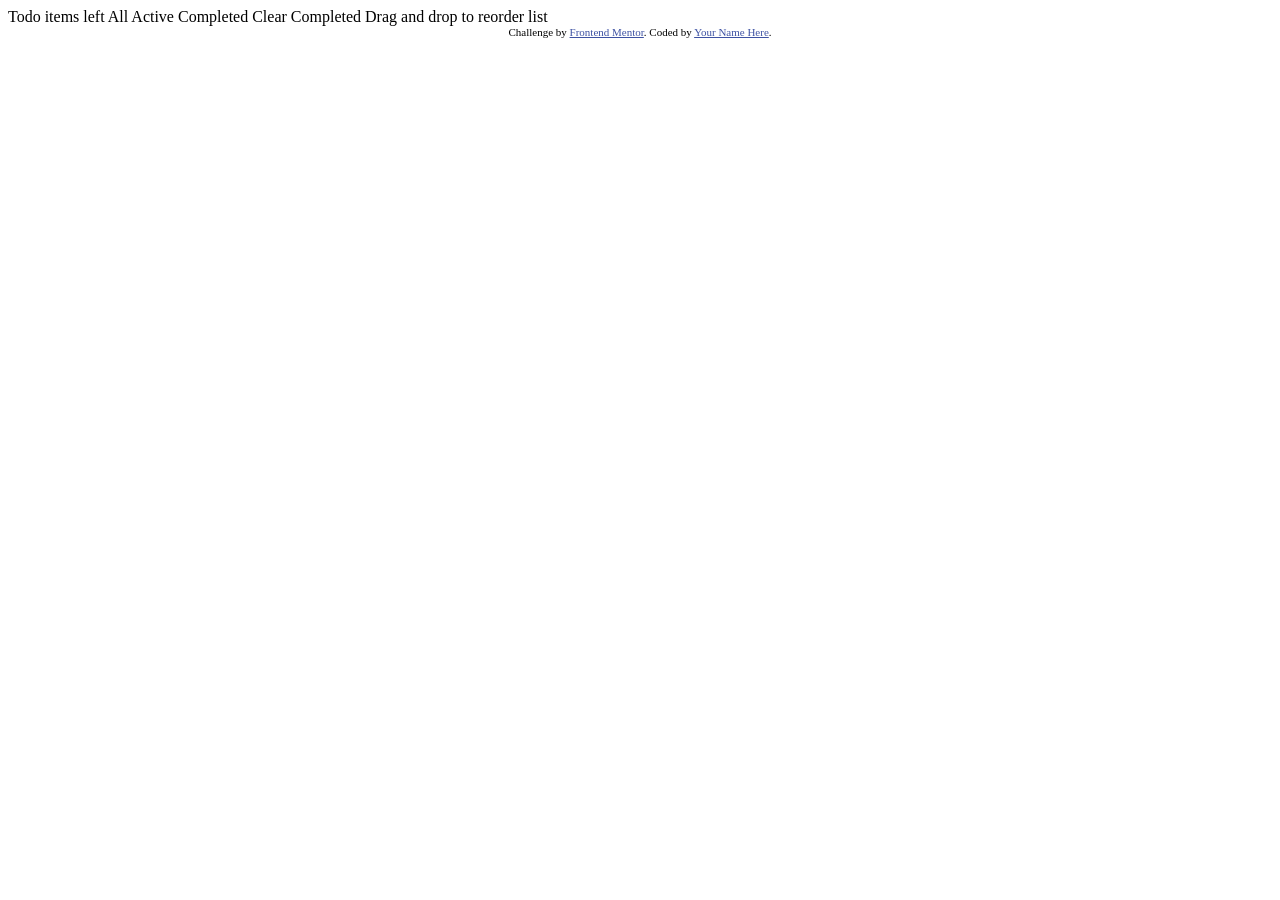
==== index.html @ 6def89a0 "Initial COnfiguration" ====
<!DOCTYPE html>
<html lang="en">
<head>
  <meta charset="UTF-8">
  <meta name="viewport" content="width=device-width, initial-scale=1.0"> <!-- displays site properly based on user's device -->

  <link rel="icon" type="image/png" sizes="32x32" href="./images/favicon-32x32.png">
  
  <title>Frontend Mentor | Todo app</title>

  <!-- Feel free to remove these styles or customise in your own stylesheet 👍 -->
  <style>
    .attribution { font-size: 11px; text-align: center; }
    .attribution a { color: hsl(228, 45%, 44%); }
  </style>
</head>
<body>

  Todo

  <!-- Add dynamic number --> items left

  All
  Active 
  Completed

  Clear Completed

  Drag and drop to reorder list

  <div class="attribution">
    Challenge by <a href="https://www.frontendmentor.io?ref=challenge" target="_blank">Frontend Mentor</a>. 
    Coded by <a href="#">Your Name Here</a>.
  </div>
</body>
</html>
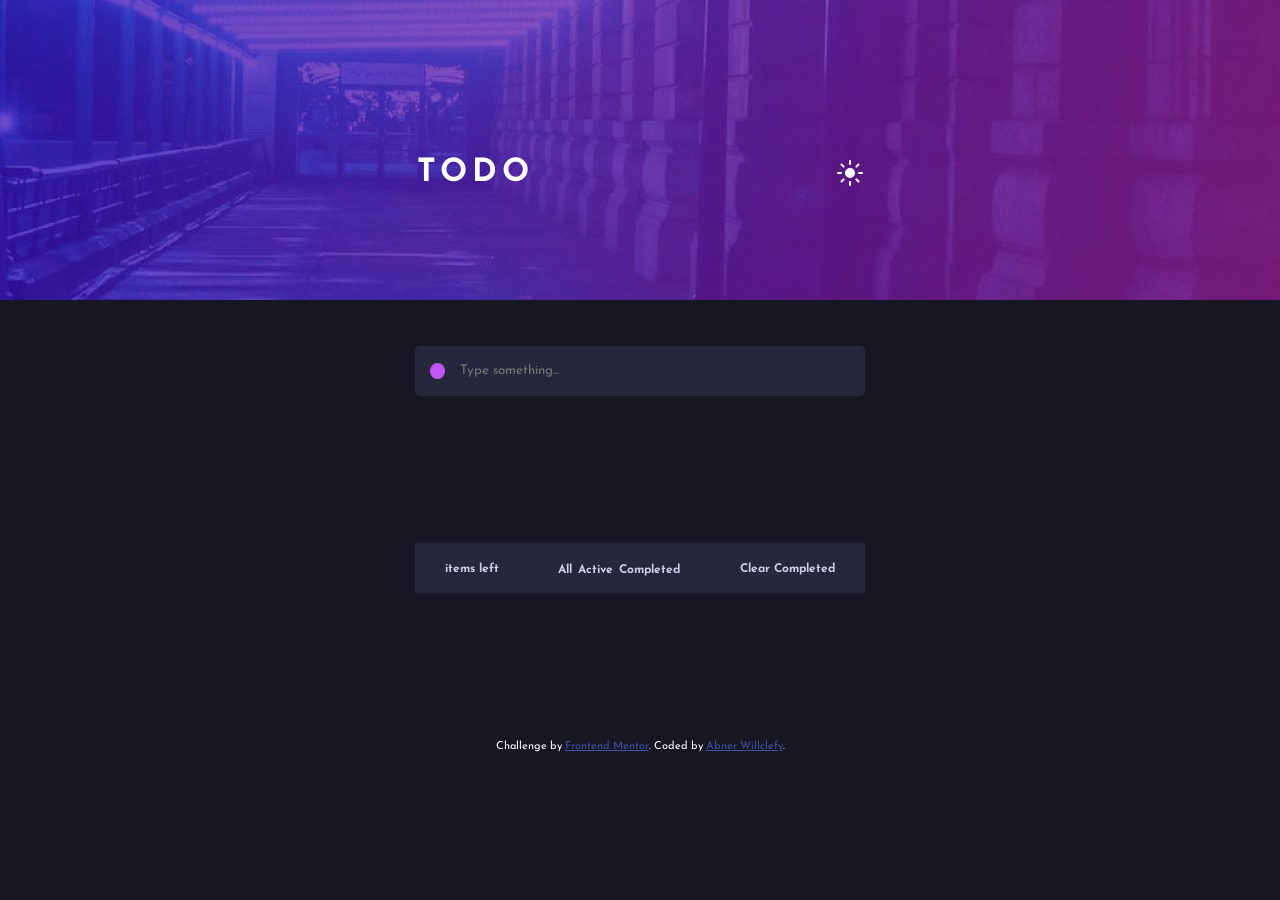
==== commit 67943458: ":tada: First Commit" ====
--- a/index.html
+++ b/index.html
@@ -1,36 +1,52 @@
 <!DOCTYPE html>
-<html lang="en">
+<html lang="pt-br">
 <head>
   <meta charset="UTF-8">
   <meta name="viewport" content="width=device-width, initial-scale=1.0"> <!-- displays site properly based on user's device -->
-
   <link rel="icon" type="image/png" sizes="32x32" href="./images/favicon-32x32.png">
-  
+  <link rel="stylesheet" href="style.css">
   <title>Frontend Mentor | Todo app</title>
-
-  <!-- Feel free to remove these styles or customise in your own stylesheet 👍 -->
   <style>
     .attribution { font-size: 11px; text-align: center; }
     .attribution a { color: hsl(228, 45%, 44%); }
   </style>
 </head>
 <body>
+  <div id="app">
+    <header>
+      <div class="logo"><p>todo</p></div>
+      <img src="images/icon-sun.svg" alt="Button to change theme" id="changeTheme">
+    </header>
 
-  Todo
+    <div class="newElement">
+      <button class="buttonCreate" onclick="newElement()"></button>
+      <input type="text" name="text" id="todoElement" placeholder="Type something..." maxlength="32">
+    </div>
 
-  <!-- Add dynamic number --> items left
+    <div class="listElements">
+      <ul id="todoList">
+        
+      </ul>
+      <div class="todoFoot">
+        <div id="leftItems">items left</div>
+  
+        <div class="filterElements">
+          <button id="filterAll">All</button>
+          <button id="filterActive">Active</button>
+          <button id="filterCompleted">Completed</button>
+        </div>
+  
+        <button id="clearCompleted">Clear Completed</button>
+      </div>
+    </div>
+    
 
-  All
-  Active 
-  Completed
+    <footer class="attribution">
+      Challenge by <a href="https://www.frontendmentor.io?ref=challenge" target="_blank">Frontend Mentor</a>. 
+      Coded by <a href="#">Abner Willclefy</a>.
+    </footer>  
+  </div>
 
-  Clear Completed
-
-  Drag and drop to reorder list
-
-  <div class="attribution">
-    Challenge by <a href="https://www.frontendmentor.io?ref=challenge" target="_blank">Frontend Mentor</a>. 
-    Coded by <a href="#">Your Name Here</a>.
-  </div>
+  <script src="script.js"></script>
 </body>
 </html>
--- a/style.css
+++ b/style.css
@@ -0,0 +1,187 @@
+@import url('https://fonts.googleapis.com/css2?family=Josefin+Sans&display=swap');
+@import url('https://fonts.googleapis.com/css2?family=Josefin+Sans:wght@700&display=swap');
+
+
+* {
+    margin: 0;
+    padding: 0;
+    box-sizing: border-box;
+    list-style: none;
+    font-family: 'Josefin Sans', sans-serif;
+    color: #fff;
+}
+
+html {
+    font-size: 62.5%;
+    background-color: hsl(235, 21%, 11%);
+}
+
+body{
+    font-size: 1.8rem;
+    
+    height: 100vh;
+    display: flex;
+    align-items: center;
+    justify-content: center;
+    background: url(images/bg-desktop-dark.jpg) no-repeat ;
+}
+
+#app {
+    display: flex;
+    flex-direction: column;
+    align-items: center;
+    justify-content: space-evenly;
+    width: 80vw;
+    max-width: 450px;
+    height: 100%;
+}
+
+header {
+    width: 100%;
+    padding: 4px 2px;
+    height: 50px;
+
+    display: flex;
+    justify-content: space-between;
+    align-items: center;
+}
+
+.logo p {
+    text-transform: uppercase;
+    letter-spacing: 5px;
+    font-size: 3.2rem;
+    font-weight: 700;
+}
+
+#changeTheme {
+    cursor: pointer;
+}
+
+.newElement {
+    height: 50px;
+    width: 100%;
+
+    display: flex;
+    align-items: center;
+
+    background-color: hsl(235, 24%, 19%);
+    border-radius: 5px;
+}
+
+.buttonCreate {
+    width: 1.6rem;
+    height: 1.6rem;
+    background: hsl(280, 87%, 65%);
+    border: 1px solid hsl(280, 87%, 65%);
+    border-radius: 50%;
+    vertical-align: middle;
+    -webkit-appearance: none;
+    outline: none;
+    cursor: pointer;
+
+    margin: 0 15px;
+}
+
+.checkBox {
+    width: 1.6rem;
+    height: 1.6rem;
+    background: none;
+    border-radius: 50%;
+    vertical-align: middle;
+    border: 1px solid hsl(192, 100%, 67%);
+    -webkit-appearance: none;
+    outline: none;
+    cursor: pointer;
+
+    margin: 0 15px;
+    order: -1;
+}
+
+.checkBox:checked {
+    background: hsl(280, 87%, 65%);
+    border: 1px solid hsl(280, 87%, 65%);
+}
+
+#todoElement {
+    width: 100%;
+    height: 25px;
+    background: none;
+    border: none;
+    outline: none;
+}
+
+.listElements {
+    width: 100%;
+    background-color: hsl(235, 24%, 19%);
+    border: none;
+}
+
+ul {
+    border-radius: 5px;
+    display: flex;
+    align-items: center;
+    justify-content: center;
+    flex-direction: column;
+}
+
+li {
+    height: 50px;
+    width: 100%;
+
+    display: flex;
+    align-items: center;
+    justify-content: space-between;
+    text-overflow: ellipsis;
+    white-space: nowrap;
+    overflow: hidden;
+
+    border-top: 1px solid gray;
+    border-bottom: 1px solid gray;
+}
+
+li p {
+    text-overflow: ellipsis;
+    white-space: nowrap;
+    overflow: hidden;
+}
+
+
+.todoFoot {
+    background-color: hsl(235, 24%, 19%);
+
+    display: flex;
+    justify-content: space-around;
+    align-items: center;
+
+    height: 50px;
+    width: 100%;
+    border-bottom-left-radius: 5px;
+    border-bottom-right-radius: 5px;
+}
+
+#leftItems {
+    color: hsl(234, 39%, 85%);
+    font-size: 1.2rem;
+    font-weight: 700;
+    background: none;
+    border: none;
+    height: 10px;
+    outline: none;
+}
+
+
+button {
+    color: hsl(234, 39%, 85%);
+    font-size: 1.2rem;
+    font-weight: 700;
+    background: none;
+    border: none;
+    height: 10px;
+    cursor: pointer;
+    outline: none;
+}
+
+.close {
+    cursor: pointer;
+    margin: 0 15px;
+}
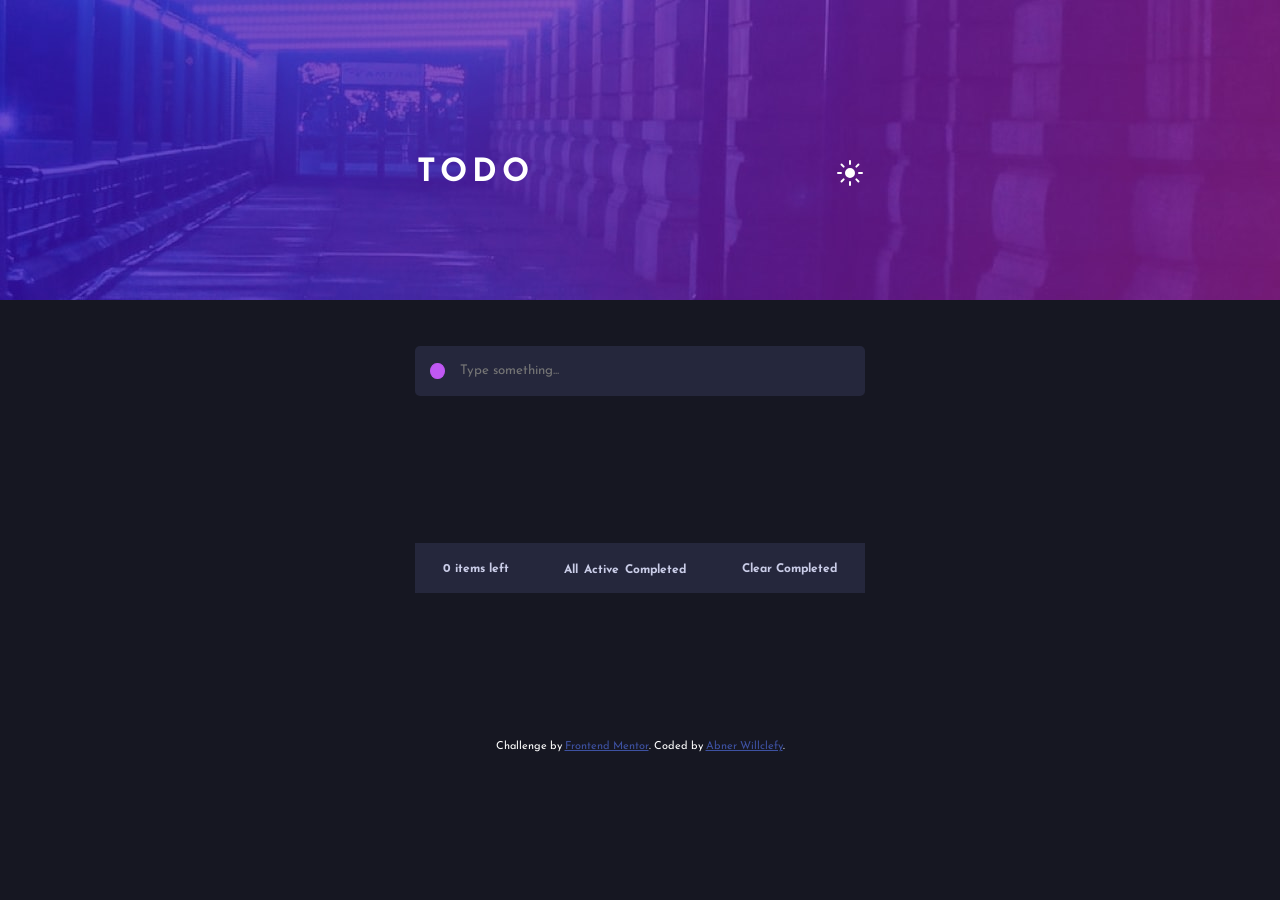
==== commit d78d032b: "Fixed Clear Completed Button" ====
--- a/index.html
+++ b/index.html
@@ -24,9 +24,9 @@
     </div>
 
     <div class="listElements">
-      <ul id="todoList">
+      <div id="todoList">
         
-      </ul>
+      </div>
       <div class="todoFoot">
         <div id="leftItems">items left</div>
   
@@ -36,7 +36,7 @@
           <button id="filterCompleted">Completed</button>
         </div>
   
-        <button id="clearCompleted">Clear Completed</button>
+        <button id="clearCompleted" onclick="clearAllItems()">Clear Completed</button>
       </div>
     </div>
     
--- a/style.css
+++ b/style.css
@@ -102,6 +102,11 @@
     border: 1px solid hsl(280, 87%, 65%);
 }
 
+.listItem > input[type="checkbox"]:checked + div {
+    text-decoration: line-through;
+    color: hsl(233, 14%, 35%);
+}
+
 #todoElement {
     width: 100%;
     height: 25px;
@@ -116,15 +121,18 @@
     border: none;
 }
 
-ul {
+#todoList {
     border-radius: 5px;
     display: flex;
     align-items: center;
     justify-content: center;
     flex-direction: column;
+    white-space: nowrap;
+    overflow: hidden;
+    max-height: 650px;
 }
 
-li {
+.listItem {
     height: 50px;
     width: 100%;
 
@@ -135,14 +143,8 @@
     white-space: nowrap;
     overflow: hidden;
 
-    border-top: 1px solid gray;
-    border-bottom: 1px solid gray;
-}
-
-li p {
-    text-overflow: ellipsis;
-    white-space: nowrap;
-    overflow: hidden;
+    border-top: 1px solid rgb(85, 85, 85);
+    border-bottom: 1px solid rgb(85, 85, 85);
 }
 
 
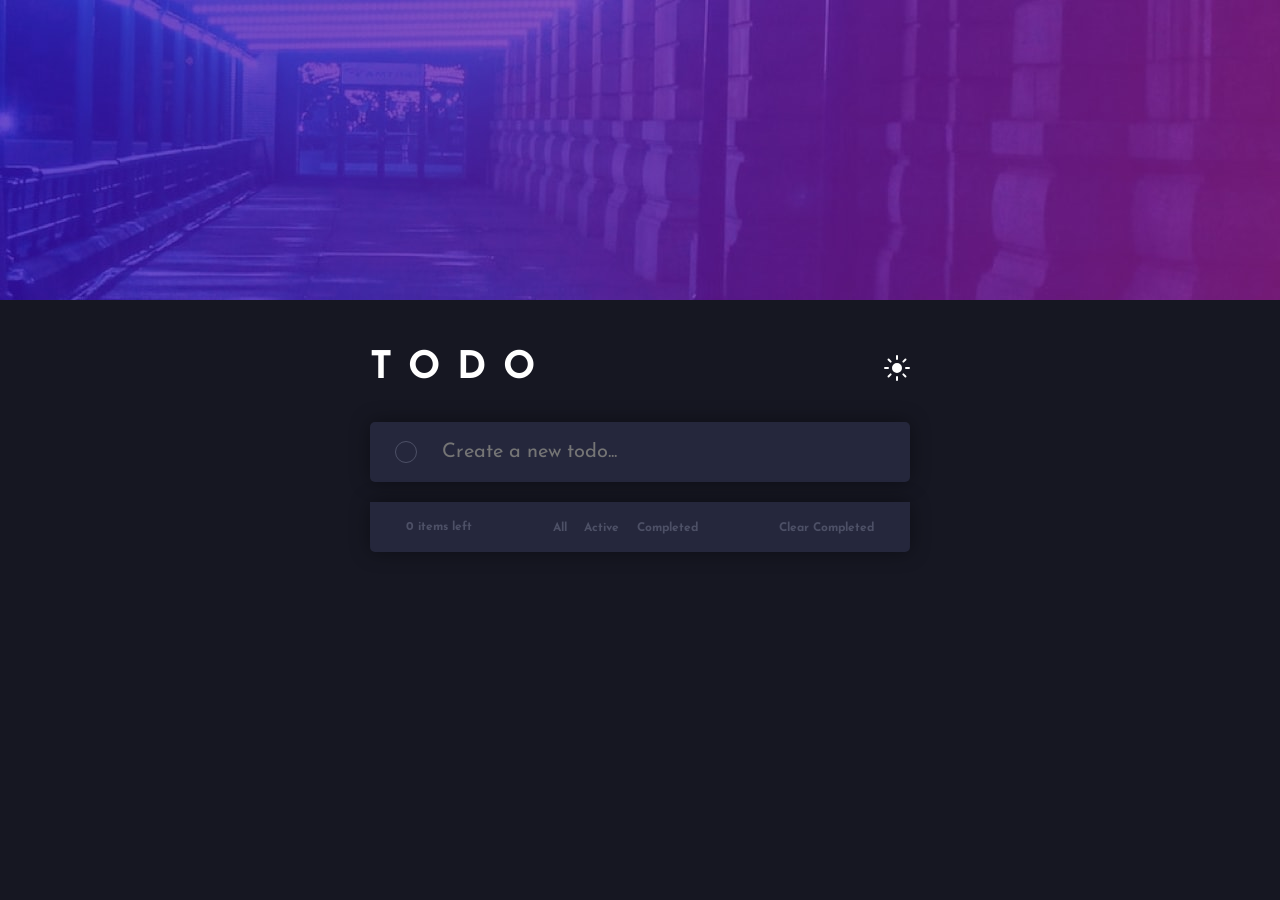
==== commit b55e5d33: "Changing Styles" ====
--- a/index.html
+++ b/index.html
@@ -13,16 +13,17 @@
 </head>
 <body>
   <div id="app">
-    <header>
-      <div class="logo"><p>todo</p></div>
-      <img src="images/icon-sun.svg" alt="Button to change theme" id="changeTheme">
-    </header>
+    
+      <header>
+        <div class="logo"><p>todo</p></div>
+        <img src="images/icon-sun.svg" alt="Button to change theme" id="changeTheme">
+      </header>
 
-    <div class="newElement">
-      <button class="buttonCreate" onclick="newElement()"></button>
-      <input type="text" name="text" id="todoElement" placeholder="Type something..." maxlength="32">
-    </div>
-
+      <div class="newElement">
+        <input type="checkbox" class="checkBox">
+        <input type="text" name="text" id="todoElement" placeholder="Create a new todo..." maxlength="50">
+      </div>
+    
     <div class="listElements">
       <div id="todoList">
         
@@ -39,13 +40,8 @@
         <button id="clearCompleted" onclick="clearAllItems()">Clear Completed</button>
       </div>
     </div>
-    
-
-    <footer class="attribution">
-      Challenge by <a href="https://www.frontendmentor.io?ref=challenge" target="_blank">Frontend Mentor</a>. 
-      Coded by <a href="#">Abner Willclefy</a>.
-    </footer>  
   </div>
+  
 
   <script src="script.js"></script>
 </body>
--- a/style.css
+++ b/style.css
@@ -24,22 +24,22 @@
     align-items: center;
     justify-content: center;
     background: url(images/bg-desktop-dark.jpg) no-repeat ;
+    width: 100vw;
 }
 
 #app {
     display: flex;
     flex-direction: column;
     align-items: center;
-    justify-content: space-evenly;
+    justify-content: center;
     width: 80vw;
-    max-width: 450px;
+    max-width: 540px;
     height: 100%;
 }
 
 header {
     width: 100%;
-    padding: 4px 2px;
-    height: 50px;
+    margin-bottom: 3.4rem;
 
     display: flex;
     justify-content: space-between;
@@ -48,8 +48,8 @@
 
 .logo p {
     text-transform: uppercase;
-    letter-spacing: 5px;
-    font-size: 3.2rem;
+    letter-spacing: 17px;
+    font-size: 3.8rem;
     font-weight: 700;
 }
 
@@ -58,14 +58,27 @@
 }
 
 .newElement {
-    height: 50px;
-    width: 100%;
+    height: 6rem;
+    width: 100%;
+    margin-bottom: 2.0rem;
+    padding: 0.7rem 1rem;
 
     display: flex;
     align-items: center;
 
     background-color: hsl(235, 24%, 19%);
     border-radius: 5px;
+    box-shadow: 0 0 20px rgba(0,0,0,.4);
+}
+
+#todoElement {
+    margin-left: 1rem;
+    width: 70%;
+    height: 3.0rem;
+    background: none;
+    border: none;
+    outline: none;
+    font-size: 2.0rem;
 }
 
 .buttonCreate {
@@ -83,42 +96,42 @@
 }
 
 .checkBox {
-    width: 1.6rem;
-    height: 1.6rem;
+    width: 2.2rem;
+    height: 2.2rem;
     background: none;
     border-radius: 50%;
     vertical-align: middle;
-    border: 1px solid hsl(192, 100%, 67%);
+    border: 1px solid hsl(233, 14%, 35%);
     -webkit-appearance: none;
     outline: none;
     cursor: pointer;
+    transition: 0.2s;
 
     margin: 0 15px;
     order: -1;
 }
 
+.checkBox:hover {
+    border: 1px solid hsl(192, 100%, 67%)
+}
+
 .checkBox:checked {
-    background: hsl(280, 87%, 65%);
-    border: 1px solid hsl(280, 87%, 65%);
-}
-
-.listItem > input[type="checkbox"]:checked + div {
+    background: linear-gradient(to right, hsl(192, 100%, 67%),hsl(280, 87%, 65%)) center no-repeat;
+}
+
+label > input[type="checkbox"]:checked + div {
     text-decoration: line-through;
     color: hsl(233, 14%, 35%);
 }
 
-#todoElement {
-    width: 100%;
-    height: 25px;
-    background: none;
-    border: none;
-    outline: none;
-}
+
 
 .listElements {
     width: 100%;
     background-color: hsl(235, 24%, 19%);
     border: none;
+    border-radius: 5px;
+    box-shadow: 0 0 20px rgba(0,0,0,.4);
 }
 
 #todoList {
@@ -133,8 +146,9 @@
 }
 
 .listItem {
-    height: 50px;
-    width: 100%;
+    height: 60px;
+    width: 100%;
+    padding: 0.7rem 1rem;
 
     display: flex;
     align-items: center;
@@ -143,8 +157,12 @@
     white-space: nowrap;
     overflow: hidden;
 
-    border-top: 1px solid rgb(85, 85, 85);
-    border-bottom: 1px solid rgb(85, 85, 85);
+    border-bottom: 1px solid hsl(233, 14%, 35%);
+    
+}
+
+.checkAndMsg {
+    display: flex;
 }
 
 
@@ -155,25 +173,31 @@
     justify-content: space-around;
     align-items: center;
 
-    height: 50px;
-    width: 100%;
-    border-bottom-left-radius: 5px;
-    border-bottom-right-radius: 5px;
+    height: 5.0rem;
+    width: 100%;
+    border-bottom-left-radius: 10px;
+    border-bottom-right-radius: 10px;
 }
 
 #leftItems {
-    color: hsl(234, 39%, 85%);
+    color: hsl(233, 14%, 35%);
     font-size: 1.2rem;
     font-weight: 700;
     background: none;
     border: none;
-    height: 10px;
-    outline: none;
+    outline: none;
+}
+
+.filterElements {
+    width: 30%;
+    display: flex;
+    align-items: center;
+    justify-content: space-around;
 }
 
 
 button {
-    color: hsl(234, 39%, 85%);
+    color: hsl(233, 14%, 35%);
     font-size: 1.2rem;
     font-weight: 700;
     background: none;
@@ -181,9 +205,20 @@
     height: 10px;
     cursor: pointer;
     outline: none;
+    transition: 0.4s;
+}
+
+button:hover {
+    color: hsl(234, 39%, 85%);
+    transform: scale(1.1);
 }
 
 .close {
     cursor: pointer;
     margin: 0 15px;
+    transition: 0.2s;
+}
+
+.close:hover {
+    transform: scale(1.2);
 }
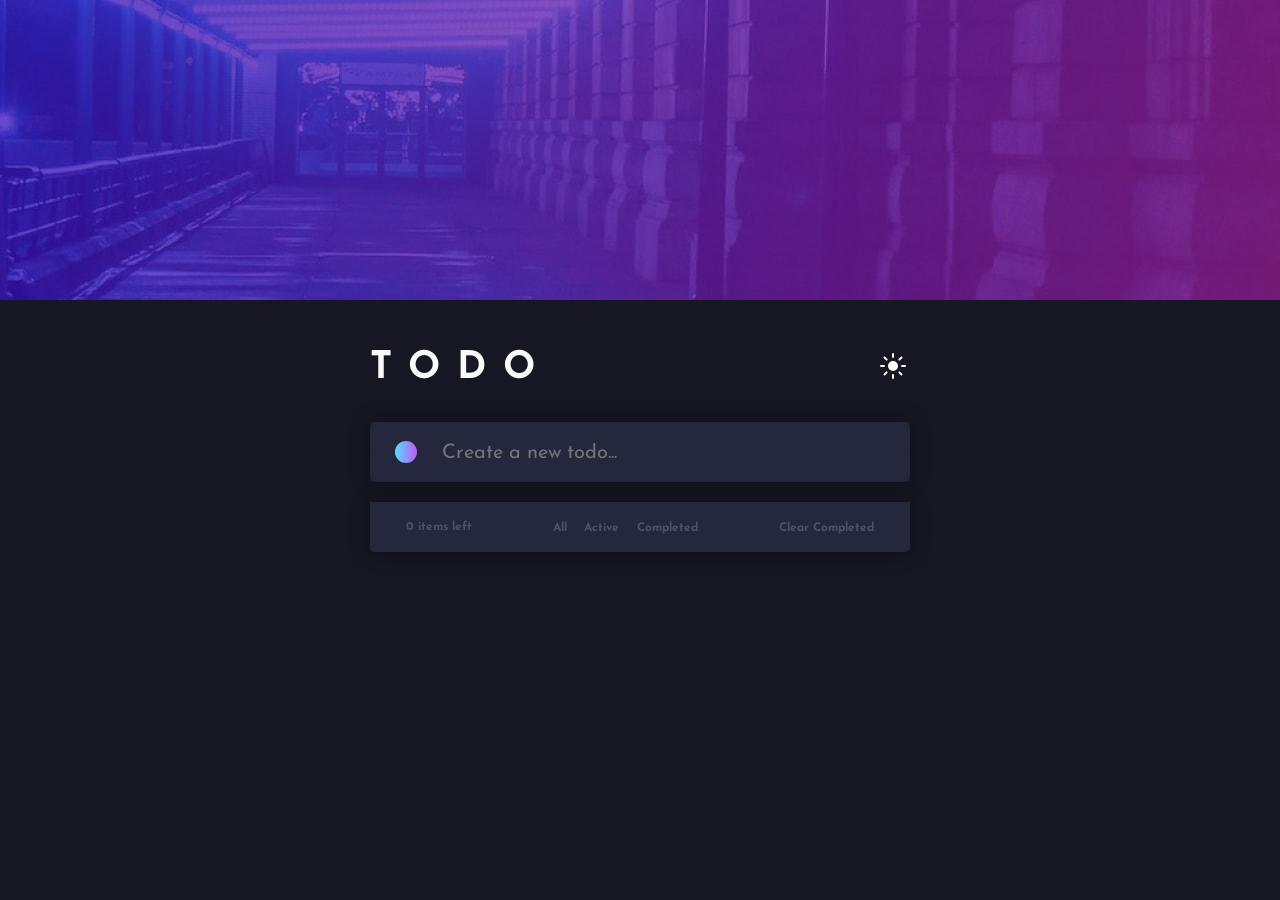
==== commit 8432f468: "Filter Button Fixed and Light Theme Applied" ====
--- a/index.html
+++ b/index.html
@@ -16,11 +16,11 @@
     
       <header>
         <div class="logo"><p>todo</p></div>
-        <img src="images/icon-sun.svg" alt="Button to change theme" id="changeTheme">
+        <div id="changeTheme"></div>
       </header>
 
       <div class="newElement">
-        <input type="checkbox" class="checkBox">
+        <div id="newElementIcon"></div>
         <input type="text" name="text" id="todoElement" placeholder="Create a new todo..." maxlength="50">
       </div>
     
@@ -32,9 +32,9 @@
         <div id="leftItems">items left</div>
   
         <div class="filterElements">
-          <button id="filterAll">All</button>
-          <button id="filterActive">Active</button>
-          <button id="filterCompleted">Completed</button>
+          <button id="filterAll" onclick="showAll()">All</button>
+          <button id="filterActive" onclick="showActive()">Active</button>
+          <button id="filterCompleted" onclick="showCompleted()">Completed</button>
         </div>
   
         <button id="clearCompleted" onclick="clearAllItems()">Clear Completed</button>
--- a/style.css
+++ b/style.css
@@ -8,23 +8,34 @@
     box-sizing: border-box;
     list-style: none;
     font-family: 'Josefin Sans', sans-serif;
-    color: #fff;
 }
 
 html {
     font-size: 62.5%;
-    background-color: hsl(235, 21%, 11%);
 }
 
 body{
     font-size: 1.8rem;
-    
     height: 100vh;
     display: flex;
     align-items: center;
     justify-content: center;
     background: url(images/bg-desktop-dark.jpg) no-repeat ;
+    background-color: hsl(235, 21%, 11%);
     width: 100vw;
+    color: hsl(0, 0%, 98%);
+}
+
+body.light-theme {
+    font-size: 1.8rem;
+    height: 100vh;
+    display: flex;
+    align-items: center;
+    justify-content: center;
+    background: url(images/bg-desktop-light.jpg) no-repeat ;
+    background-color: hsl(0, 0%, 98%);
+    width: 100vw;
+    color: hsl(235, 19%, 35%);
 }
 
 #app {
@@ -53,8 +64,26 @@
     font-weight: 700;
 }
 
+body.light-theme .logo p {
+    text-transform: uppercase;
+    letter-spacing: 17px;
+    font-size: 3.8rem;
+    font-weight: 700;
+    color: hsl(0, 0%, 98%);
+}
+
 #changeTheme {
     cursor: pointer;
+    background: url('images/icon-sun.svg') no-repeat;
+    width: 3rem;
+    height: 3rem;
+}
+
+body.light-theme #changeTheme {
+    cursor: pointer;
+    background: url('images/icon-moon.svg') no-repeat;
+    width: 3rem;
+    height: 3rem;
 }
 
 .newElement {
@@ -71,14 +100,42 @@
     box-shadow: 0 0 20px rgba(0,0,0,.4);
 }
 
+body.light-theme .newElement {
+    height: 6rem;
+    width: 100%;
+    margin-bottom: 2.0rem;
+    padding: 0.7rem 1rem;
+
+    display: flex;
+    align-items: center;
+
+    background-color: hsl(236, 33%, 92%);
+    border-radius: 5px;
+    box-shadow: 0 0 20px rgba(0,0,0,.4);
+}
+
 #todoElement {
     margin-left: 1rem;
+    padding-top: 0.2rem;
     width: 70%;
     height: 3.0rem;
     background: none;
     border: none;
     outline: none;
     font-size: 2.0rem;
+    color: hsl(0, 0%, 98%);
+}
+
+body.light-theme #todoElement {
+    margin-left: 1rem;
+    padding-top: 0.2rem;
+    width: 70%;
+    height: 3.0rem;
+    background: none;
+    border: none;
+    outline: none;
+    font-size: 2.0rem;
+    color: hsl(235, 19%, 35%);
 }
 
 .buttonCreate {
@@ -95,6 +152,22 @@
     margin: 0 15px;
 }
 
+#newElementIcon {
+    width: 2.2rem;
+    height: 2.2rem;
+    background: linear-gradient(to right, hsl(192, 100%, 67%),hsl(280, 87%, 65%)) center no-repeat;
+    border-radius: 50%;
+    vertical-align: middle;
+    border: 1px solid linear-gradient(to right, hsl(192, 100%, 67%),hsl(280, 87%, 65%)) center no-repeat;
+    -webkit-appearance: none;
+    outline: none;
+    cursor: pointer;
+    transition: 0.2s;
+
+    margin: 0 15px;
+    order: -1;
+}
+
 .checkBox {
     width: 2.2rem;
     height: 2.2rem;
@@ -124,11 +197,22 @@
     color: hsl(233, 14%, 35%);
 }
 
-
+body.light-theme label > input[type="checkbox"]:checked + div {
+    text-decoration: line-through;
+    color: hsl(236, 9%, 61%);
+}
 
 .listElements {
     width: 100%;
     background-color: hsl(235, 24%, 19%);
+    border: none;
+    border-radius: 5px;
+    box-shadow: 0 0 20px rgba(0,0,0,.4);
+}
+
+body.light-theme .listElements {
+    width: 100%;
+    background-color: hsl(236, 33%, 92%);
     border: none;
     border-radius: 5px;
     box-shadow: 0 0 20px rgba(0,0,0,.4);
@@ -161,6 +245,27 @@
     
 }
 
+.itemContent {
+    display: flex;
+    align-items: center;
+    justify-content: center;
+}
+
+body.light-theme .listItem {
+    height: 60px;
+    width: 100%;
+    padding: 0.7rem 1rem;
+
+    display: flex;
+    align-items: center;
+    justify-content: space-between;
+    text-overflow: ellipsis;
+    white-space: nowrap;
+    overflow: hidden;
+
+    border-bottom: 1px solid hsl(233, 11%, 84%);
+}
+
 .checkAndMsg {
     display: flex;
 }
@@ -168,6 +273,19 @@
 
 .todoFoot {
     background-color: hsl(235, 24%, 19%);
+
+    display: flex;
+    justify-content: space-around;
+    align-items: center;
+
+    height: 5.0rem;
+    width: 100%;
+    border-bottom-left-radius: 10px;
+    border-bottom-right-radius: 10px;
+}
+
+body.light-theme .todoFoot {
+    background-color: hsl(236, 33%, 92%);
 
     display: flex;
     justify-content: space-around;
@@ -188,6 +306,15 @@
     outline: none;
 }
 
+body.light-theme #leftItems {
+    color: hsl(236, 9%, 61%);
+    font-size: 1.2rem;
+    font-weight: 700;
+    background: none;
+    border: none;
+    outline: none;
+}
+
 .filterElements {
     width: 30%;
     display: flex;
@@ -206,6 +333,20 @@
     cursor: pointer;
     outline: none;
     transition: 0.4s;
+    user-select: none;
+}
+
+body.light-theme button {
+    color: hsl(236, 9%, 61%);
+    font-size: 1.2rem;
+    font-weight: 700;
+    background: none;
+    border: none;
+    height: 10px;
+    cursor: pointer;
+    outline: none;
+    transition: 0.4s;
+    user-select: none;
 }
 
 button:hover {
@@ -213,6 +354,11 @@
     transform: scale(1.1);
 }
 
+body.light-theme button:hover {
+    color: hsl(235, 19%, 35%);
+    transform: scale(1.1);
+}
+
 .close {
     cursor: pointer;
     margin: 0 15px;
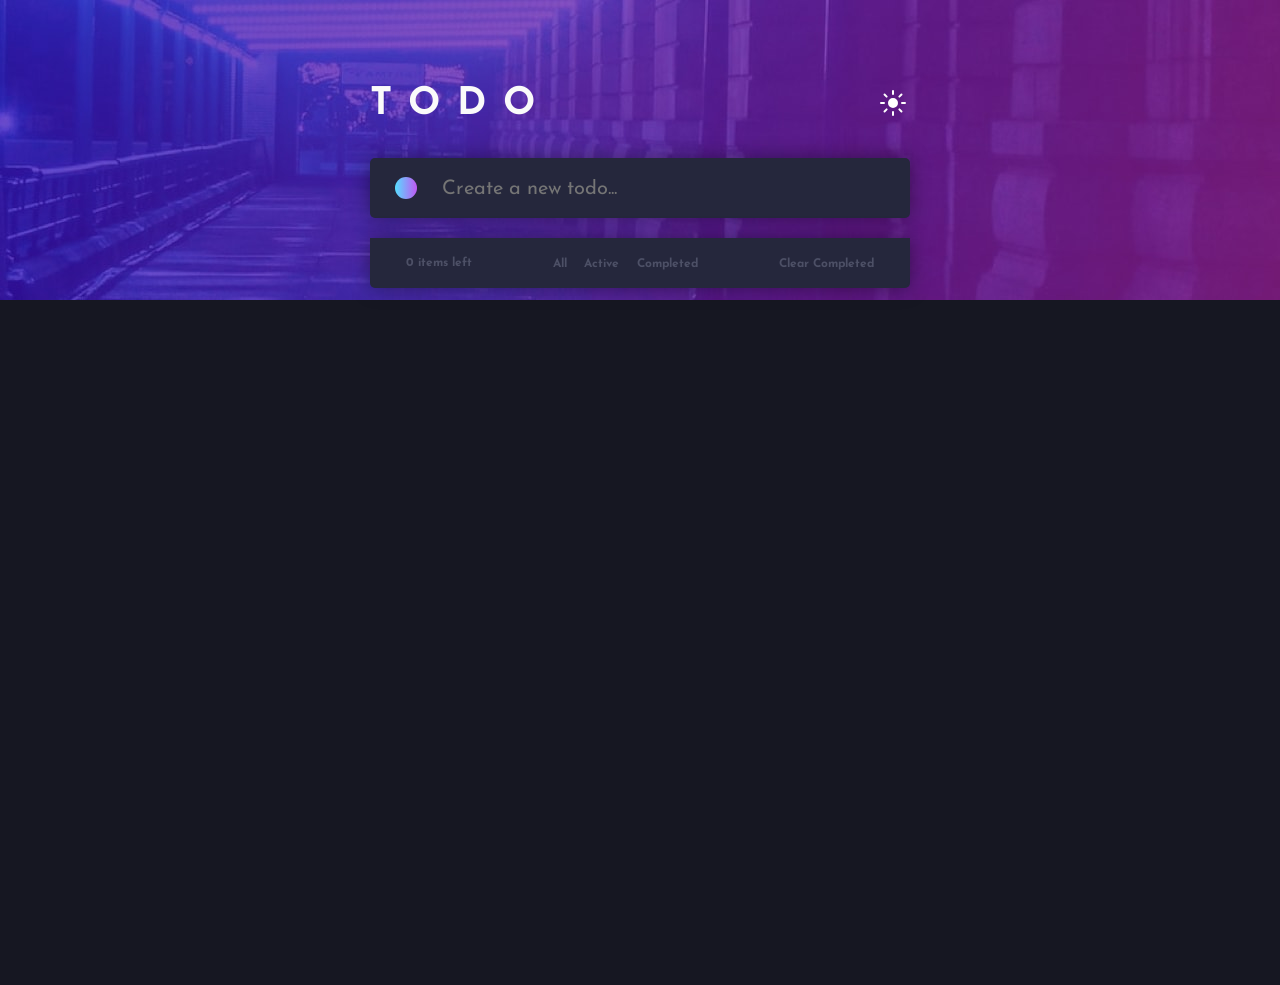
==== commit 45412f97: "Fixed Background for larger monitors" ====
--- a/index.html
+++ b/index.html
@@ -12,6 +12,7 @@
   </style>
 </head>
 <body>
+<div class="Background">
   <div id="app">
     
       <header>
@@ -41,6 +42,7 @@
       </div>
     </div>
   </div>
+</div>
   
 
   <script src="script.js"></script>
--- a/style.css
+++ b/style.css
@@ -17,32 +17,47 @@
 body{
     font-size: 1.8rem;
     height: 100vh;
-    display: flex;
-    align-items: center;
-    justify-content: center;
+    width: 100vw;
+    color: hsl(0, 0%, 98%);
+    display: flex;
+    justify-content: center;
+    background-color: hsl(235, 21%, 11%);
+}
+
+body.light-theme {
+    font-size: 1.8rem;
+    height: 100vh;
+    width: 100vw;
+    color: hsl(235, 19%, 35%);
+    display: flex;
+    justify-content: center;
+    background-color: hsl(0, 0%, 98%);
+}
+
+.Background{
     background: url(images/bg-desktop-dark.jpg) no-repeat ;
     background-color: hsl(235, 21%, 11%);
     width: 100vw;
-    color: hsl(0, 0%, 98%);
-}
-
-body.light-theme {
-    font-size: 1.8rem;
+    max-width: 1440px;
     height: 100vh;
     display: flex;
     align-items: center;
     justify-content: center;
+}
+
+body.light-theme .Background {
     background: url(images/bg-desktop-light.jpg) no-repeat ;
     background-color: hsl(0, 0%, 98%);
     width: 100vw;
-    color: hsl(235, 19%, 35%);
+    max-width: 1440px;
+    height: 100vh;
+    display: flex;
+    align-items: center;
+    justify-content: center;
 }
 
 #app {
-    display: flex;
-    flex-direction: column;
-    align-items: center;
-    justify-content: center;
+    margin-top: 17rem;
     width: 80vw;
     max-width: 540px;
     height: 100%;
@@ -136,20 +151,6 @@
     outline: none;
     font-size: 2.0rem;
     color: hsl(235, 19%, 35%);
-}
-
-.buttonCreate {
-    width: 1.6rem;
-    height: 1.6rem;
-    background: hsl(280, 87%, 65%);
-    border: 1px solid hsl(280, 87%, 65%);
-    border-radius: 50%;
-    vertical-align: middle;
-    -webkit-appearance: none;
-    outline: none;
-    cursor: pointer;
-
-    margin: 0 15px;
 }
 
 #newElementIcon {
@@ -208,6 +209,7 @@
     border: none;
     border-radius: 5px;
     box-shadow: 0 0 20px rgba(0,0,0,.4);
+    
 }
 
 body.light-theme .listElements {
@@ -226,10 +228,28 @@
     flex-direction: column;
     white-space: nowrap;
     overflow: hidden;
-    max-height: 650px;
 }
 
 .listItem {
+    height: 6rem;
+    width: 100%;
+    padding: 0.7rem 1rem;
+
+    display: flex;
+    align-items: center;
+    justify-content: space-between;
+
+    border-bottom: 1px solid hsl(233, 14%, 35%);
+    
+}
+
+.itemContent {
+    display: flex;
+    align-items: center;
+    justify-content: center;
+}
+
+body.light-theme .listItem {
     height: 60px;
     width: 100%;
     padding: 0.7rem 1rem;
@@ -241,28 +261,6 @@
     white-space: nowrap;
     overflow: hidden;
 
-    border-bottom: 1px solid hsl(233, 14%, 35%);
-    
-}
-
-.itemContent {
-    display: flex;
-    align-items: center;
-    justify-content: center;
-}
-
-body.light-theme .listItem {
-    height: 60px;
-    width: 100%;
-    padding: 0.7rem 1rem;
-
-    display: flex;
-    align-items: center;
-    justify-content: space-between;
-    text-overflow: ellipsis;
-    white-space: nowrap;
-    overflow: hidden;
-
     border-bottom: 1px solid hsl(233, 11%, 84%);
 }
 
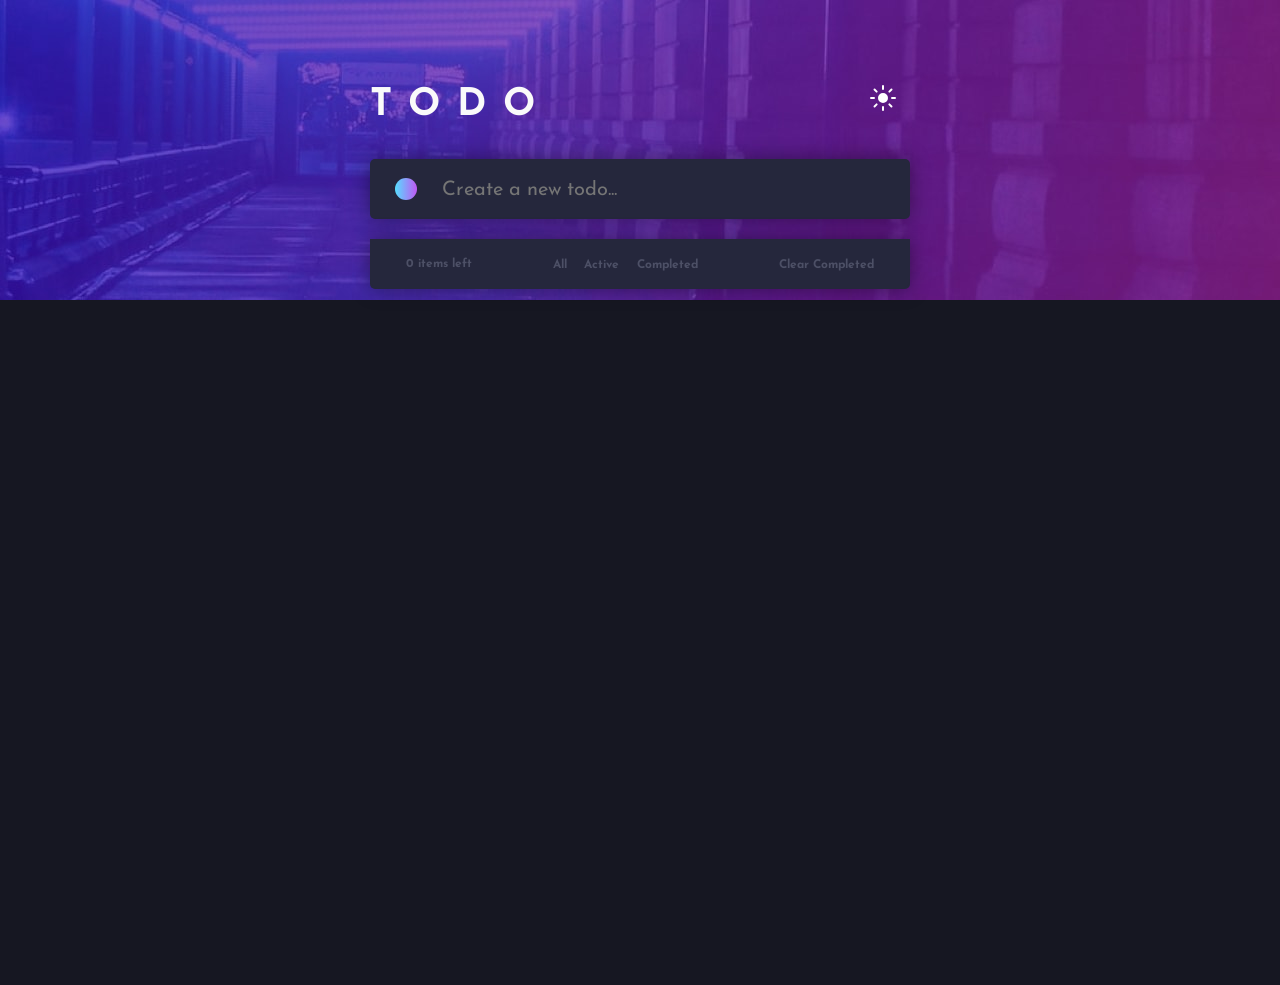
==== commit 01d99d2c: "Mobile Screen fixed" ====
--- a/index.html
+++ b/index.html
@@ -32,7 +32,7 @@
       <div class="todoFoot">
         <div id="leftItems">items left</div>
   
-        <div class="filterElements">
+        <div class="filterElements" id="Desktop">
           <button id="filterAll" onclick="showAll()">All</button>
           <button id="filterActive" onclick="showActive()">Active</button>
           <button id="filterCompleted" onclick="showCompleted()">Completed</button>
@@ -41,6 +41,12 @@
         <button id="clearCompleted" onclick="clearAllItems()">Clear Completed</button>
       </div>
     </div>
+
+    <div class="filterElements" id="Mobile">
+      <button id="filterAll" onclick="showAll()">All</button>
+      <button id="filterActive" onclick="showActive()">Active</button>
+      <button id="filterCompleted" onclick="showCompleted()">Completed</button>
+    </div>
   </div>
 </div>
   
--- a/style.css
+++ b/style.css
@@ -22,6 +22,7 @@
     display: flex;
     justify-content: center;
     background-color: hsl(235, 21%, 11%);
+    overflow-x: hidden;
 }
 
 body.light-theme {
@@ -90,15 +91,15 @@
 #changeTheme {
     cursor: pointer;
     background: url('images/icon-sun.svg') no-repeat;
-    width: 3rem;
-    height: 3rem;
+    width: 4rem;
+    height: 4rem;
 }
 
 body.light-theme #changeTheme {
     cursor: pointer;
     background: url('images/icon-moon.svg') no-repeat;
-    width: 3rem;
-    height: 3rem;
+    width: 4rem;
+    height: 4rem;
 }
 
 .newElement {
@@ -365,4 +366,74 @@
 
 .close:hover {
     transform: scale(1.2);
+}
+
+#Mobile {
+    display: none;
+}
+
+@media(max-width: 375px) {
+    html {
+        font-size: 50%;
+    }
+
+    body.light-theme .listItem {
+        height: 6rem;
+        width: 100%;
+        padding: 0.7rem 1rem;
+    
+        display: flex;
+        align-items: center;
+        justify-content: space-between;
+    
+        border-bottom: 1px solid hsl(233, 11%, 84%);
+        
+    }
+
+    .todoFoot {
+        justify-content: space-between;
+        padding: 0 3rem;
+    }
+
+    body.light-theme .todoFoot {
+        background-color: hsl(236, 33%, 92%);
+        justify-content: space-between;
+        padding: 0 3rem;
+    }
+
+    #Desktop {
+        display: none;
+    }
+
+    #Mobile {
+        display: flex;
+        justify-content: center;
+
+        height: 5rem;
+        width: 100%;
+
+        background-color: hsl(235, 24%, 19%);
+        border-radius: 5px;
+        box-shadow: 0 0 20px rgba(0,0,0,.4);
+
+        margin-top: 2rem;
+    }
+
+    body.light-theme #Mobile{
+        display: flex;
+        justify-content: center;
+
+        height: 5rem;
+        width: 100%;
+
+        background-color: hsl(236, 33%, 92%);
+        border-radius: 5px;
+        box-shadow: 0 0 20px rgba(0,0,0,.4);
+
+        margin-top: 2rem;
+    }
+
+    #filterActive {
+        margin: 0 2rem;
+    }
 }
